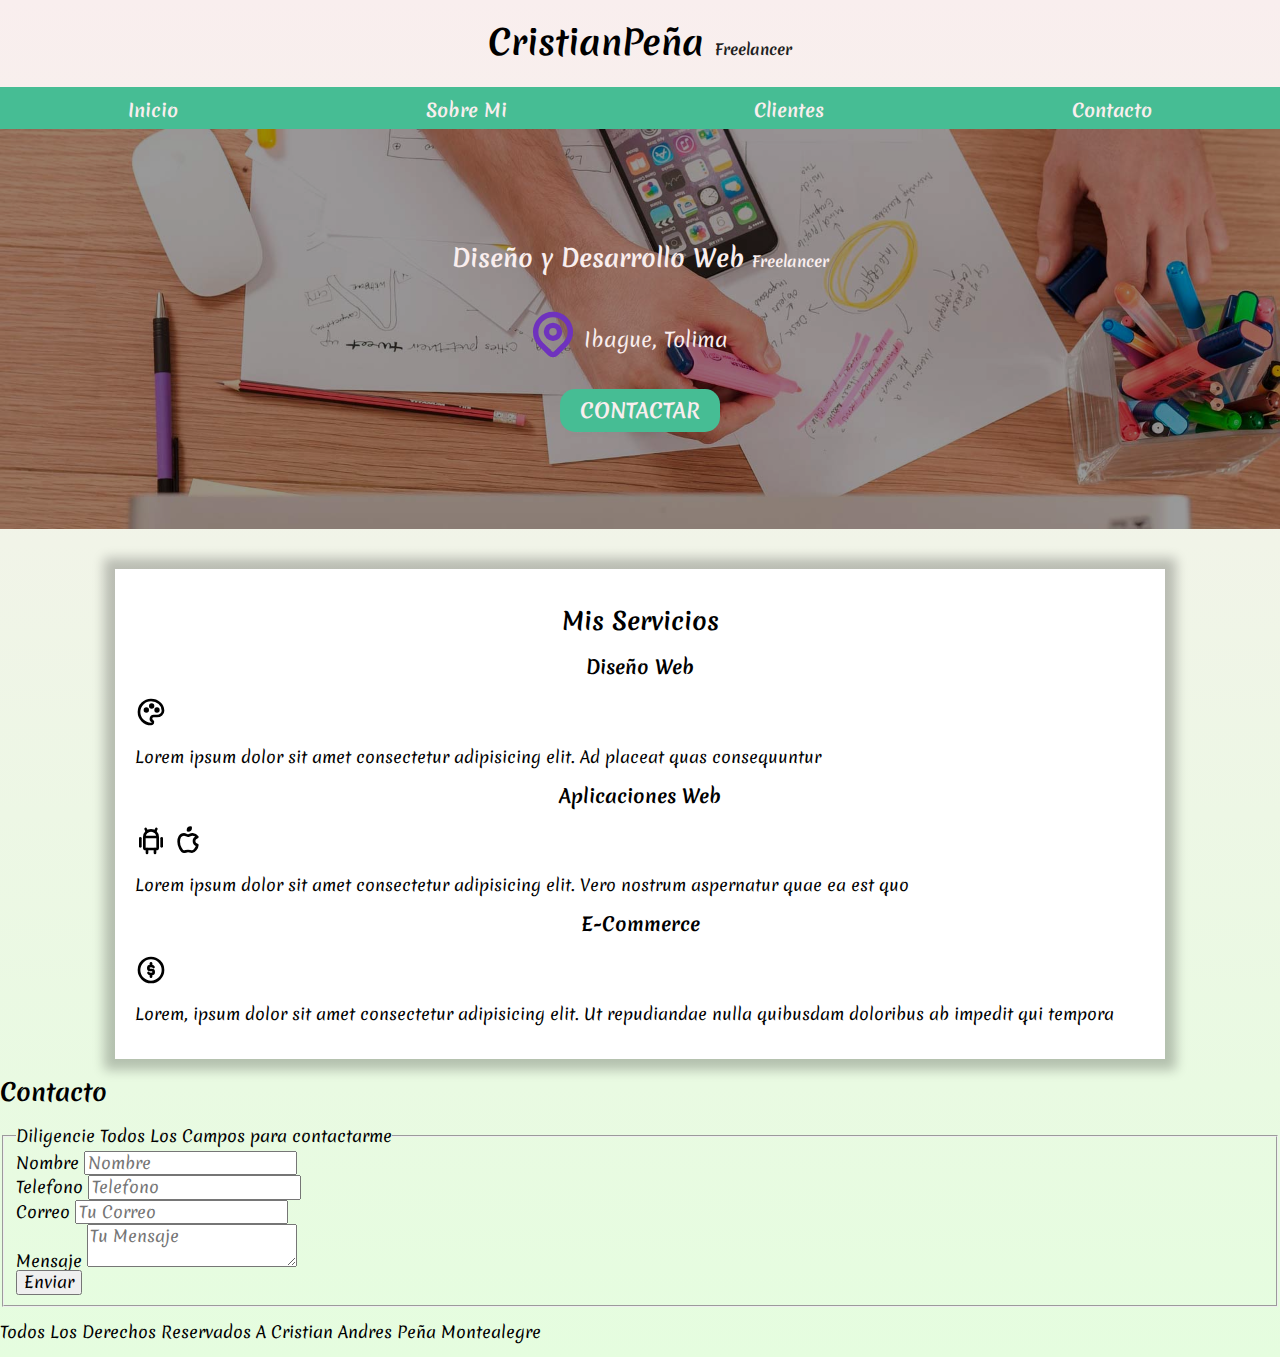
==== freelancer_inicio/index.html @ 2c75169e "actualizacion" ====
<!DOCTYPE html>
<html lang="en">
<head>
    <meta charset="UTF-8">
    <meta name="viewport" content="width=device-width, initial-scale=1.0">
    <title>Diseñador Freelancer</title>
    <link rel="stylesheet" href="css/normalize.css">
    <link rel="preconnect" href="https://fonts.googleapis.com">
    <link rel="preconnect" href="https://fonts.gstatic.com" crossorigin>
    <link href="https://fonts.googleapis.com/css2?family=Merienda&display=swap" rel="stylesheet">
    <link rel="preload" href="css/styles.css" as="styles">
    <link href="css/styles.css" rel="stylesheet">
</head>
<body>
    <head>
        <h1 class="titulo">CristianPeña <span>Freelancer</span> </h1> 
    </head>

    <div class="nav-bg">
        <nav class="navegacion-principal contenedor">
            <a href="#">Inicio</a>
            <a href="#">Sobre Mi</a>
            <a href="#">Clientes</a>
            <a href="#">Contacto</a> 
        </nav>
    </div>

    <section class="hero">
        <div class="contenido-hero">
        <h2 class="tituloSecundario">Diseño y Desarrollo Web <span>Freelancer</span></h2>
        <p>
        <svg xmlns="http://www.w3.org/2000/svg" class="icono" width="52" height="52" viewBox="0 0 24 24" stroke-width="2.5" stroke="#6f32be" fill="none" stroke-linecap="round" stroke-linejoin="round">
            <path stroke="none" d="M0 0h24v24H0z" fill="none"/>
            <path d="M9 11a3 3 0 1 0 6 0a3 3 0 0 0 -6 0" />
            <path d="M17.657 16.657l-4.243 4.243a2 2 0 0 1 -2.827 0l-4.244 -4.243a8 8 0 1 1 11.314 0z" />
        </svg>
        <span class="ciudad">Ibague, Tolima</span></p>
        <a href="#" class="boton">Contactar</a>
    </div>
    </section>

    <main class="contenedor sombra">
        <h2>Mis Servicios</h2>
        <section>
            <h3>Diseño Web</h3>
            <svg xmlns="http://www.w3.org/2000/svg" class="icon icon-tabler icon-tabler-palette" width="32" height="32" viewBox="0 0 24 24" stroke-width="2" stroke="#000000" fill="none" stroke-linecap="round" stroke-linejoin="round">
                <path stroke="none" d="M0 0h24v24H0z" fill="none"/>
                <path d="M12 21a9 9 0 0 1 0 -18c4.97 0 9 3.582 9 8c0 1.06 -.474 2.078 -1.318 2.828c-.844 .75 -1.989 1.172 -3.182 1.172h-2.5a2 2 0 0 0 -1 3.75a1.3 1.3 0 0 1 -1 2.25" />
                <path d="M8.5 10.5m-1 0a1 1 0 1 0 2 0a1 1 0 1 0 -2 0" />
                <path d="M12.5 7.5m-1 0a1 1 0 1 0 2 0a1 1 0 1 0 -2 0" />
                <path d="M16.5 10.5m-1 0a1 1 0 1 0 2 0a1 1 0 1 0 -2 0" />
              </svg>
            <p>Lorem ipsum dolor sit amet consectetur adipisicing elit. Ad placeat quas consequuntur</p>
        </section>

        <section>
            <h3>Aplicaciones Web</h3>

            <svg xmlns="http://www.w3.org/2000/svg" class="icon icon-tabler icon-tabler-brand-android" width="32" height="32" viewBox="0 0 24 24" stroke-width="2" stroke="#000000" fill="none" stroke-linecap="round" stroke-linejoin="round">
                <path stroke="none" d="M0 0h24v24H0z" fill="none"/>
                    <path d="M4 10l0 6" />
                    <path d="M20 10l0 6" />
                    <path d="M7 9h10v8a1 1 0 0 1 -1 1h-8a1 1 0 0 1 -1 -1v-8a5 5 0 0 1 10 0" />
                    <path d="M8 3l1 2" />
                    <path d="M16 3l-1 2" />
                    <path d="M9 18l0 3" />
                    <path d="M15 18l0 3" />
              </svg>

              <svg xmlns="http://www.w3.org/2000/svg" class="icon icon-tabler icon-tabler-brand-apple" width="32" height="32" viewBox="0 0 24 24" stroke-width="2" stroke="#000000" fill="none" stroke-linecap="round" stroke-linejoin="round">
                    <path stroke="none" d="M0 0h24v24H0z" fill="none"/>
                    <path d="M9 7c-3 0 -4 3 -4 5.5c0 3 2 7.5 4 7.5c1.088 -.046 1.679 -.5 3 -.5c1.312 0 1.5 .5 3 .5s4 -3 4 -5c-.028 -.01 -2.472 -.403 -2.5 -3c-.019 -2.17 2.416 -2.954 2.5 -3c-1.023 -1.492 -2.951 -1.963 -3.5 -2c-1.433 -.111 -2.83 1 -3.5 1c-.68 0 -1.9 -1 -3 -1z" />
                    <path d="M12 4a2 2 0 0 0 2 -2a2 2 0 0 0 -2 2" />
              </svg>


            <p>Lorem ipsum dolor sit amet consectetur adipisicing elit. Vero nostrum aspernatur quae ea est quo </p>
        </section>
       
        <section>
            <h3>E-Commerce</h3>

            <svg xmlns="http://www.w3.org/2000/svg" class="icon icon-tabler icon-tabler-premium-rights" width="32" height="32" viewBox="0 0 24 24" stroke-width="2" stroke="#000000" fill="none" stroke-linecap="round" stroke-linejoin="round">
                    <path stroke="none" d="M0 0h24v24H0z" fill="none"/>
                    <path d="M12 12m-9 0a9 9 0 1 0 18 0a9 9 0 1 0 -18 0" />
                    <path d="M13.867 9.75c-.246 -.48 -.708 -.769 -1.2 -.75h-1.334c-.736 0 -1.333 .67 -1.333 1.5c0 .827 .597 1.499 1.333 1.499h1.334c.736 0 1.333 .671 1.333 1.5c0 .828 -.597 1.499 -1.333 1.499h-1.334c-.492 .019 -.954 -.27 -1.2 -.75" />
                    <path d="M12 7v2" />
                    <path d="M12 15v2" />
              </svg>

            <p>Lorem, ipsum dolor sit amet consectetur adipisicing elit. Ut repudiandae nulla quibusdam doloribus ab impedit qui tempora</p>
        </section>
    
    </main>

    <section>
    <h2>Contacto</h2>
    <fieldset>
        <legend> Diligencie Todos Los Campos para contactarme</legend>
        <div>
            <label> Nombre </label>
            <input type="text" placeholder="Nombre">
        </div>

       <div>
        <label> Telefono </label>
        <input type="tel" placeholder="Telefono">
       </div>
       
       <div>
        <label> Correo </label>
        <input type="email" placeholder="Tu Correo">
       </div>
        
       <div>
        <label> Mensaje </label>
        <textarea placeholder="Tu Mensaje"></textarea>
       </div>
        
       <div>
        <button> Enviar </button>
       </div>
       
    </fieldset>
    </section>
    
    <Footer>
        <p>Todos Los Derechos Reservados A Cristian Andres Peña Montealegre</p>
    </Footer>
    
   

</body>
</html>
<!-- fmonsa@misena.edu.co -->
---- freelancer_inicio/css/styles.css ----
:root{
    --blanco: rgb(249, 238, 238);
    --oscuro: #212121;
    --primario: #46BD94;
    --secundario: #9BFF00;
    --gris: #757575;
}
html {
    font-size: 62.5%;
    box-sizing: border-box;
}
*, *:before, *:after {
    box-sizing: inherit;
}

body {
    font-size: 16px;
    font-family: 'Merienda', cursive;
    background-image: linear-gradient(to top, #e5fddf 0%, var(--blanco) 100% );
    
}
.titulo {
    text-align: center;
    font-size: 3.4rem;  /* 1 rem = 10 px */
}
.titulo span {
    font-size: 1.5rem;
    color: var(--oscuro);
    
}
.contenedor {
    max-width: 105rem;
    margin: 2.5rem auto 1rem auto; 
}

.contenedor h2, h3 {
    text-align: center;
}

.nav-bg{
    background-color: var(--primario);
}

.boton {
    background-color: var(--primario);
    color: var(--blanco);
    padding: 1rem 2rem;
    margin-top: 1rem;
    font-size: 2rem;
    text-decoration: none;
    text-transform: uppercase;
    font-weight: bold;
    border-radius: 1.5rem;
    width: 60%;
    text-align: center;

}

@media (min-width: 768px) {
    .boton {
        width: auto;
    }
}

.sombra{
    -webkit-box-shadow: 0px 0px 11px 11px rgba(0,0,0,0.23);
    -moz-box-shadow: 0px 0px 11px 11px rgba(0,0,0,0.23);
    box-shadow: 0px 0px 11px 11px rgba(0,0,0,0.23);
    background-color: #ffffffff;
    padding: 2rem;
}
.tituloSecundario {
    text-align: center;
    font-size: 2.4rem;
 
}

.navegacion-principal{
    display:flex;
    flex-direction: column;
    align-items: center;
}

@media (min-width: 768px) { 
    .navegacion-principal{
        flex-direction: row;
        justify-content: space-between;
    }
}

.navegacion-principal a{
    color:var(--blanco);
    text-decoration: none;
    font-size: 1.8rem;
    font-weight: bold;
    padding: 1.3rem;
}
.tituloSecundario span {
    font-size: 1.5rem;
}

.navegacion-principal a:hover {
    background-color: var(--secundario);
    color: var(--oscuro)
}

.hero {
    background-image: url(../img/hero.jpg);
    background-repeat: no-repeat;
    background-size: cover;
    height: 400px;
    position: relative;
    bottom: 1.5rem;
    margin-bottom: 2rem;
}

.contenido-hero { 
    position: absolute;
    background-color: rgba( 0, 0, 0, .4);
    width: 100%;
    height: 100%;

    display: flex;
    flex-direction: column;
    align-items: center;
    justify-content: center;  
}

.contenido-hero h2 {
    color: var(--blanco)
}

.contenido-hero p {
    color: var(--blanco);
}

.ciudad{
    display: inline-block;
    vertical-align: top;
    margin-top: 2rem;
    margin-right: 2.5rem;
    font-size: 2rem;
}
---- freelancer_inicio/css/styles.css ----
:root{
    --blanco: rgb(249, 238, 238);
    --oscuro: #212121;
    --primario: #46BD94;
    --secundario: #9BFF00;
    --gris: #757575;
}
html {
    font-size: 62.5%;
    box-sizing: border-box;
}
*, *:before, *:after {
    box-sizing: inherit;
}

body {
    font-size: 16px;
    font-family: 'Merienda', cursive;
    background-image: linear-gradient(to top, #e5fddf 0%, var(--blanco) 100% );
    
}
.titulo {
    text-align: center;
    font-size: 3.4rem;  /* 1 rem = 10 px */
}
.titulo span {
    font-size: 1.5rem;
    color: var(--oscuro);
    
}
.contenedor {
    max-width: 105rem;
    margin: 2.5rem auto 1rem auto; 
}

.contenedor h2, h3 {
    text-align: center;
}

.nav-bg{
    background-color: var(--primario);
}

.boton {
    background-color: var(--primario);
    color: var(--blanco);
    padding: 1rem 2rem;
    margin-top: 1rem;
    font-size: 2rem;
    text-decoration: none;
    text-transform: uppercase;
    font-weight: bold;
    border-radius: 1.5rem;
    width: 60%;
    text-align: center;

}

@media (min-width: 768px) {
    .boton {
        width: auto;
    }
}

.sombra{
    -webkit-box-shadow: 0px 0px 11px 11px rgba(0,0,0,0.23);
    -moz-box-shadow: 0px 0px 11px 11px rgba(0,0,0,0.23);
    box-shadow: 0px 0px 11px 11px rgba(0,0,0,0.23);
    background-color: #ffffffff;
    padding: 2rem;
}
.tituloSecundario {
    text-align: center;
    font-size: 2.4rem;
 
}

.navegacion-principal{
    display:flex;
    flex-direction: column;
    align-items: center;
}

@media (min-width: 768px) { 
    .navegacion-principal{
        flex-direction: row;
        justify-content: space-between;
    }
}

.navegacion-principal a{
    color:var(--blanco);
    text-decoration: none;
    font-size: 1.8rem;
    font-weight: bold;
    padding: 1.3rem;
}
.tituloSecundario span {
    font-size: 1.5rem;
}

.navegacion-principal a:hover {
    background-color: var(--secundario);
    color: var(--oscuro)
}

.hero {
    background-image: url(../img/hero.jpg);
    background-repeat: no-repeat;
    background-size: cover;
    height: 400px;
    position: relative;
    bottom: 1.5rem;
    margin-bottom: 2rem;
}

.contenido-hero { 
    position: absolute;
    background-color: rgba( 0, 0, 0, .4);
    width: 100%;
    height: 100%;

    display: flex;
    flex-direction: column;
    align-items: center;
    justify-content: center;  
}

.contenido-hero h2 {
    color: var(--blanco)
}

.contenido-hero p {
    color: var(--blanco);
}

.ciudad{
    display: inline-block;
    vertical-align: top;
    margin-top: 2rem;
    margin-right: 2.5rem;
    font-size: 2rem;
}
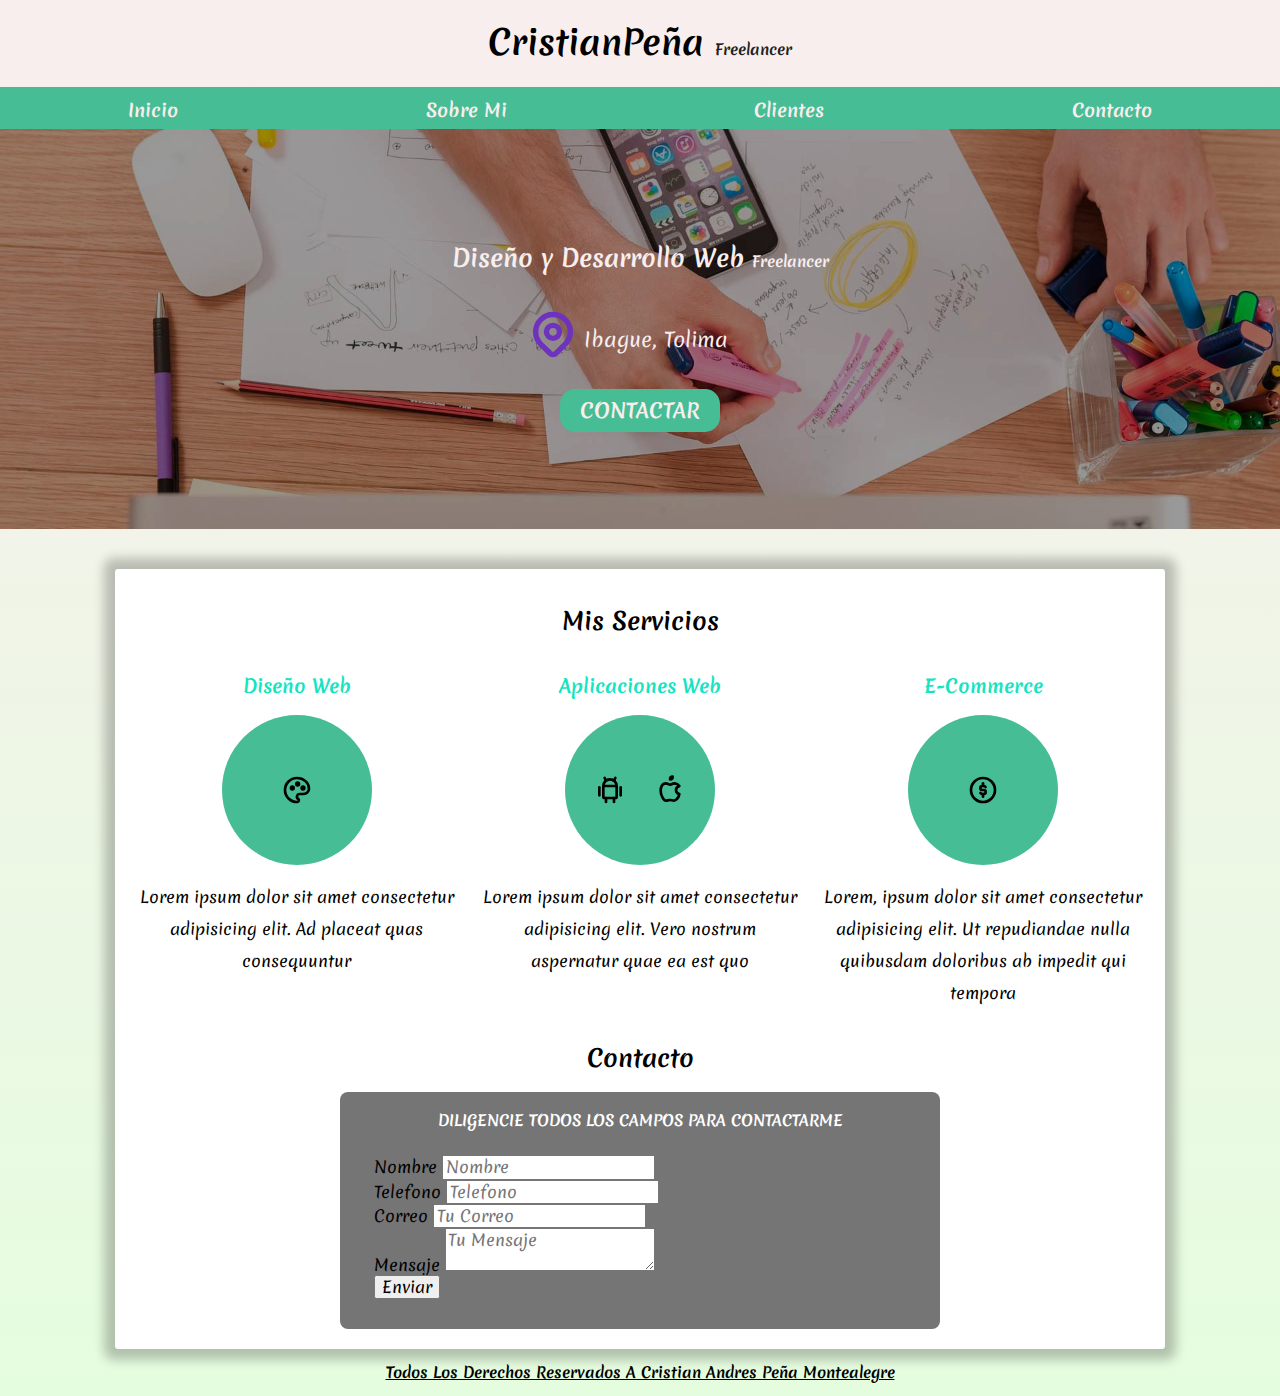
==== commit 4a8c8f3c: "actualizacion 1" ====
--- a/freelancer_inicio/index.html
+++ b/freelancer_inicio/index.html
@@ -41,93 +41,98 @@
 
     <main class="contenedor sombra">
         <h2>Mis Servicios</h2>
-        <section>
-            <h3>Diseño Web</h3>
-            <svg xmlns="http://www.w3.org/2000/svg" class="icon icon-tabler icon-tabler-palette" width="32" height="32" viewBox="0 0 24 24" stroke-width="2" stroke="#000000" fill="none" stroke-linecap="round" stroke-linejoin="round">
-                <path stroke="none" d="M0 0h24v24H0z" fill="none"/>
-                <path d="M12 21a9 9 0 0 1 0 -18c4.97 0 9 3.582 9 8c0 1.06 -.474 2.078 -1.318 2.828c-.844 .75 -1.989 1.172 -3.182 1.172h-2.5a2 2 0 0 0 -1 3.75a1.3 1.3 0 0 1 -1 2.25" />
-                <path d="M8.5 10.5m-1 0a1 1 0 1 0 2 0a1 1 0 1 0 -2 0" />
-                <path d="M12.5 7.5m-1 0a1 1 0 1 0 2 0a1 1 0 1 0 -2 0" />
-                <path d="M16.5 10.5m-1 0a1 1 0 1 0 2 0a1 1 0 1 0 -2 0" />
-              </svg>
-            <p>Lorem ipsum dolor sit amet consectetur adipisicing elit. Ad placeat quas consequuntur</p>
-        </section>
+        <div class="Servicios">
+            <section class="servicio">
+                <h3>Diseño Web</h3>
+                <div class="iconos">
+                    <svg xmlns="http://www.w3.org/2000/svg" class="icon icon-tabler icon-tabler-palette" width="32" height="32" viewBox="0 0 24 24" stroke-width="2" stroke="#000000" fill="none" stroke-linecap="round" stroke-linejoin="round">
+                        <path stroke="none" d="M0 0h24v24H0z" fill="none"/>
+                        <path d="M12 21a9 9 0 0 1 0 -18c4.97 0 9 3.582 9 8c0 1.06 -.474 2.078 -1.318 2.828c-.844 .75 -1.989 1.172 -3.182 1.172h-2.5a2 2 0 0 0 -1 3.75a1.3 1.3 0 0 1 -1 2.25" />
+                        <path d="M8.5 10.5m-1 0a1 1 0 1 0 2 0a1 1 0 1 0 -2 0" />
+                        <path d="M12.5 7.5m-1 0a1 1 0 1 0 2 0a1 1 0 1 0 -2 0" />
+                        <path d="M16.5 10.5m-1 0a1 1 0 1 0 2 0a1 1 0 1 0 -2 0" />
+                    </svg>
+            </div>
+                <p>Lorem ipsum dolor sit amet consectetur adipisicing elit. Ad placeat quas consequuntur</p>
+            </section>
 
-        <section>
-            <h3>Aplicaciones Web</h3>
+            <section class="servicio">
+                <h3><span>Aplicaciones Web</span></h3>
+                <div class="iconos">
+                    <svg xmlns="http://www.w3.org/2000/svg" class="icon icon-tabler icon-tabler-brand-android" width="32" height="32" viewBox="0 0 24 24" stroke-width="2" stroke="#000000" fill="none" stroke-linecap="round" stroke-linejoin="round">
+                        <path stroke="none" d="M0 0h24v24H0z" fill="none"/>
+                            <path d="M4 10l0 6" />
+                            <path d="M20 10l0 6" />
+                            <path d="M7 9h10v8a1 1 0 0 1 -1 1h-8a1 1 0 0 1 -1 -1v-8a5 5 0 0 1 10 0" />
+                            <path d="M8 3l1 2" />
+                            <path d="M16 3l-1 2" />
+                            <path d="M9 18l0 3" />
+                            <path d="M15 18l0 3" />
+                    </svg>
 
-            <svg xmlns="http://www.w3.org/2000/svg" class="icon icon-tabler icon-tabler-brand-android" width="32" height="32" viewBox="0 0 24 24" stroke-width="2" stroke="#000000" fill="none" stroke-linecap="round" stroke-linejoin="round">
-                <path stroke="none" d="M0 0h24v24H0z" fill="none"/>
-                    <path d="M4 10l0 6" />
-                    <path d="M20 10l0 6" />
-                    <path d="M7 9h10v8a1 1 0 0 1 -1 1h-8a1 1 0 0 1 -1 -1v-8a5 5 0 0 1 10 0" />
-                    <path d="M8 3l1 2" />
-                    <path d="M16 3l-1 2" />
-                    <path d="M9 18l0 3" />
-                    <path d="M15 18l0 3" />
-              </svg>
+                    <svg xmlns="http://www.w3.org/2000/svg" class="icon icon-tabler icon-tabler-brand-apple" width="32" height="32" viewBox="0 0 24 24" stroke-width="2" stroke="#000000" fill="none" stroke-linecap="round" stroke-linejoin="round">
+                            <path stroke="none" d="M0 0h24v24H0z" fill="none"/>
+                            <path d="M9 7c-3 0 -4 3 -4 5.5c0 3 2 7.5 4 7.5c1.088 -.046 1.679 -.5 3 -.5c1.312 0 1.5 .5 3 .5s4 -3 4 -5c-.028 -.01 -2.472 -.403 -2.5 -3c-.019 -2.17 2.416 -2.954 2.5 -3c-1.023 -1.492 -2.951 -1.963 -3.5 -2c-1.433 -.111 -2.83 1 -3.5 1c-.68 0 -1.9 -1 -3 -1z" />
+                            <path d="M12 4a2 2 0 0 0 2 -2a2 2 0 0 0 -2 2" />
+                    </svg>
+            </div>
 
-              <svg xmlns="http://www.w3.org/2000/svg" class="icon icon-tabler icon-tabler-brand-apple" width="32" height="32" viewBox="0 0 24 24" stroke-width="2" stroke="#000000" fill="none" stroke-linecap="round" stroke-linejoin="round">
-                    <path stroke="none" d="M0 0h24v24H0z" fill="none"/>
-                    <path d="M9 7c-3 0 -4 3 -4 5.5c0 3 2 7.5 4 7.5c1.088 -.046 1.679 -.5 3 -.5c1.312 0 1.5 .5 3 .5s4 -3 4 -5c-.028 -.01 -2.472 -.403 -2.5 -3c-.019 -2.17 2.416 -2.954 2.5 -3c-1.023 -1.492 -2.951 -1.963 -3.5 -2c-1.433 -.111 -2.83 1 -3.5 1c-.68 0 -1.9 -1 -3 -1z" />
-                    <path d="M12 4a2 2 0 0 0 2 -2a2 2 0 0 0 -2 2" />
-              </svg>
+                <p>Lorem ipsum dolor sit amet consectetur adipisicing elit. Vero nostrum aspernatur quae ea est quo </p>
+            </section>
+        
+            <section class="servicio">
+                <h3>E-Commerce</h3>
+                <div class="iconos">
+                    <svg xmlns="http://www.w3.org/2000/svg" class="icon icon-tabler icon-tabler-premium-rights" width="32" height="32" viewBox="0 0 24 24" stroke-width="2" stroke="#000000" fill="none" stroke-linecap="round" stroke-linejoin="round">
+                            <path stroke="none" d="M0 0h24v24H0z" fill="none"/>
+                            <path d="M12 12m-9 0a9 9 0 1 0 18 0a9 9 0 1 0 -18 0" />
+                            <path d="M13.867 9.75c-.246 -.48 -.708 -.769 -1.2 -.75h-1.334c-.736 0 -1.333 .67 -1.333 1.5c0 .827 .597 1.499 1.333 1.499h1.334c.736 0 1.333 .671 1.333 1.5c0 .828 -.597 1.499 -1.333 1.499h-1.334c-.492 .019 -.954 -.27 -1.2 -.75" />
+                            <path d="M12 7v2" />
+                            <path d="M12 15v2" />
+                    </svg>
+            </div>
+                <p>Lorem, ipsum dolor sit amet consectetur adipisicing elit. Ut repudiandae nulla quibusdam doloribus ab impedit qui tempora</p>
+            </section>
+         </div>  <!-- cierre del div de los iconos y frases -->
+    
 
+    <section >
+    <h2>Contacto</h2>
+    <form class="formulario">
+        <fieldset>
+            <legend> Diligencie Todos Los Campos para contactarme</legend>
+            <div>
+                <label> Nombre </label>
+                <input type="text" placeholder="Nombre">
+            </div>
 
-            <p>Lorem ipsum dolor sit amet consectetur adipisicing elit. Vero nostrum aspernatur quae ea est quo </p>
-        </section>
-       
-        <section>
-            <h3>E-Commerce</h3>
-
-            <svg xmlns="http://www.w3.org/2000/svg" class="icon icon-tabler icon-tabler-premium-rights" width="32" height="32" viewBox="0 0 24 24" stroke-width="2" stroke="#000000" fill="none" stroke-linecap="round" stroke-linejoin="round">
-                    <path stroke="none" d="M0 0h24v24H0z" fill="none"/>
-                    <path d="M12 12m-9 0a9 9 0 1 0 18 0a9 9 0 1 0 -18 0" />
-                    <path d="M13.867 9.75c-.246 -.48 -.708 -.769 -1.2 -.75h-1.334c-.736 0 -1.333 .67 -1.333 1.5c0 .827 .597 1.499 1.333 1.499h1.334c.736 0 1.333 .671 1.333 1.5c0 .828 -.597 1.499 -1.333 1.499h-1.334c-.492 .019 -.954 -.27 -1.2 -.75" />
-                    <path d="M12 7v2" />
-                    <path d="M12 15v2" />
-              </svg>
-
-            <p>Lorem, ipsum dolor sit amet consectetur adipisicing elit. Ut repudiandae nulla quibusdam doloribus ab impedit qui tempora</p>
-        </section>
-    
-    </main>
-
-    <section>
-    <h2>Contacto</h2>
-    <fieldset>
-        <legend> Diligencie Todos Los Campos para contactarme</legend>
         <div>
-            <label> Nombre </label>
-            <input type="text" placeholder="Nombre">
+            <label> Telefono </label>
+            <input type="tel" placeholder="Telefono">
         </div>
-
-       <div>
-        <label> Telefono </label>
-        <input type="tel" placeholder="Telefono">
-       </div>
-       
-       <div>
-        <label> Correo </label>
-        <input type="email" placeholder="Tu Correo">
-       </div>
         
-       <div>
-        <label> Mensaje </label>
-        <textarea placeholder="Tu Mensaje"></textarea>
-       </div>
+        <div>
+            <label> Correo </label>
+            <input type="email" placeholder="Tu Correo">
+        </div>
+            
+        <div>
+            <label> Mensaje </label>
+            <textarea placeholder="Tu Mensaje"></textarea>
+        </div>
+            
+        <div>
+            <button> Enviar </button>
+        </div>
         
-       <div>
-        <button> Enviar </button>
-       </div>
-       
-    </fieldset>
-    </section>
-    
+        </fieldset>
+    </form>
+</section>
+</main>
     <Footer>
         <p>Todos Los Derechos Reservados A Cristian Andres Peña Montealegre</p>
     </Footer>
-    
+
    
 
 </body>
--- a/freelancer_inicio/css/styles.css
+++ b/freelancer_inicio/css/styles.css
@@ -68,6 +68,7 @@
     box-shadow: 0px 0px 11px 11px rgba(0,0,0,0.23);
     background-color: #ffffffff;
     padding: 2rem;
+    border-radius: .3rem;
 }
 .tituloSecundario {
     text-align: center;
@@ -142,3 +143,75 @@
     font-size: 2rem;
 }
 
+/* Display servicios */
+
+@media (min-width: 768px) {
+    .Servicios {
+      display: grid;
+      grid-template-columns: repeat(3, 1fr);
+      column-gap: 2rem;
+    }
+  }
+  
+  @media (max-width: 768px) {
+    .Servicios {
+      grid-template-columns: 1fr; 
+      column-gap: 3rem;
+    }
+  }
+  
+.servicio {
+    display: flex;
+    flex-direction: column;
+    align-items: center;
+}
+
+.servicio h3 {
+    color: rgb(21, 228, 193);
+    text-align: center;
+}
+
+
+.servicio p {
+    line-height: 2;
+    text-align: center;
+}
+.iconos {
+    background-color: var(--primario);
+    height: 15rem;
+    width: 15rem;
+    border-radius: 50%;
+    display: flex;
+    justify-content: space-evenly;
+    align-items: center;
+  }
+  
+
+footer {
+    text-align: center;
+    font-weight: bold;
+    text-decoration:underline;
+    font-size: 1.5rem;
+}
+
+/* formulario */
+
+.formulario {
+    background-color: var(--gris);
+    width: min(60rem, 100%); /*hace que escoja el valor mas pequeño */
+    margin: 0 auto;
+    border-radius: .8rem;
+    padding: 2rem;
+}
+.formulario legend {
+    color: rgb(255, 255, 255);
+    font-weight: bold;
+    text-align: center;
+    font-size: 1.5rem;
+    text-transform: uppercase;
+    margin-bottom: 2rem;
+}
+
+.formulario fieldset {
+    border: none;
+}--- a/freelancer_inicio/css/styles.css
+++ b/freelancer_inicio/css/styles.css
@@ -68,6 +68,7 @@
     box-shadow: 0px 0px 11px 11px rgba(0,0,0,0.23);
     background-color: #ffffffff;
     padding: 2rem;
+    border-radius: .3rem;
 }
 .tituloSecundario {
     text-align: center;
@@ -142,3 +143,75 @@
     font-size: 2rem;
 }
 
+/* Display servicios */
+
+@media (min-width: 768px) {
+    .Servicios {
+      display: grid;
+      grid-template-columns: repeat(3, 1fr);
+      column-gap: 2rem;
+    }
+  }
+  
+  @media (max-width: 768px) {
+    .Servicios {
+      grid-template-columns: 1fr; 
+      column-gap: 3rem;
+    }
+  }
+  
+.servicio {
+    display: flex;
+    flex-direction: column;
+    align-items: center;
+}
+
+.servicio h3 {
+    color: rgb(21, 228, 193);
+    text-align: center;
+}
+
+
+.servicio p {
+    line-height: 2;
+    text-align: center;
+}
+.iconos {
+    background-color: var(--primario);
+    height: 15rem;
+    width: 15rem;
+    border-radius: 50%;
+    display: flex;
+    justify-content: space-evenly;
+    align-items: center;
+  }
+  
+
+footer {
+    text-align: center;
+    font-weight: bold;
+    text-decoration:underline;
+    font-size: 1.5rem;
+}
+
+/* formulario */
+
+.formulario {
+    background-color: var(--gris);
+    width: min(60rem, 100%); /*hace que escoja el valor mas pequeño */
+    margin: 0 auto;
+    border-radius: .8rem;
+    padding: 2rem;
+}
+.formulario legend {
+    color: rgb(255, 255, 255);
+    font-weight: bold;
+    text-align: center;
+    font-size: 1.5rem;
+    text-transform: uppercase;
+    margin-bottom: 2rem;
+}
+
+.formulario fieldset {
+    border: none;
+}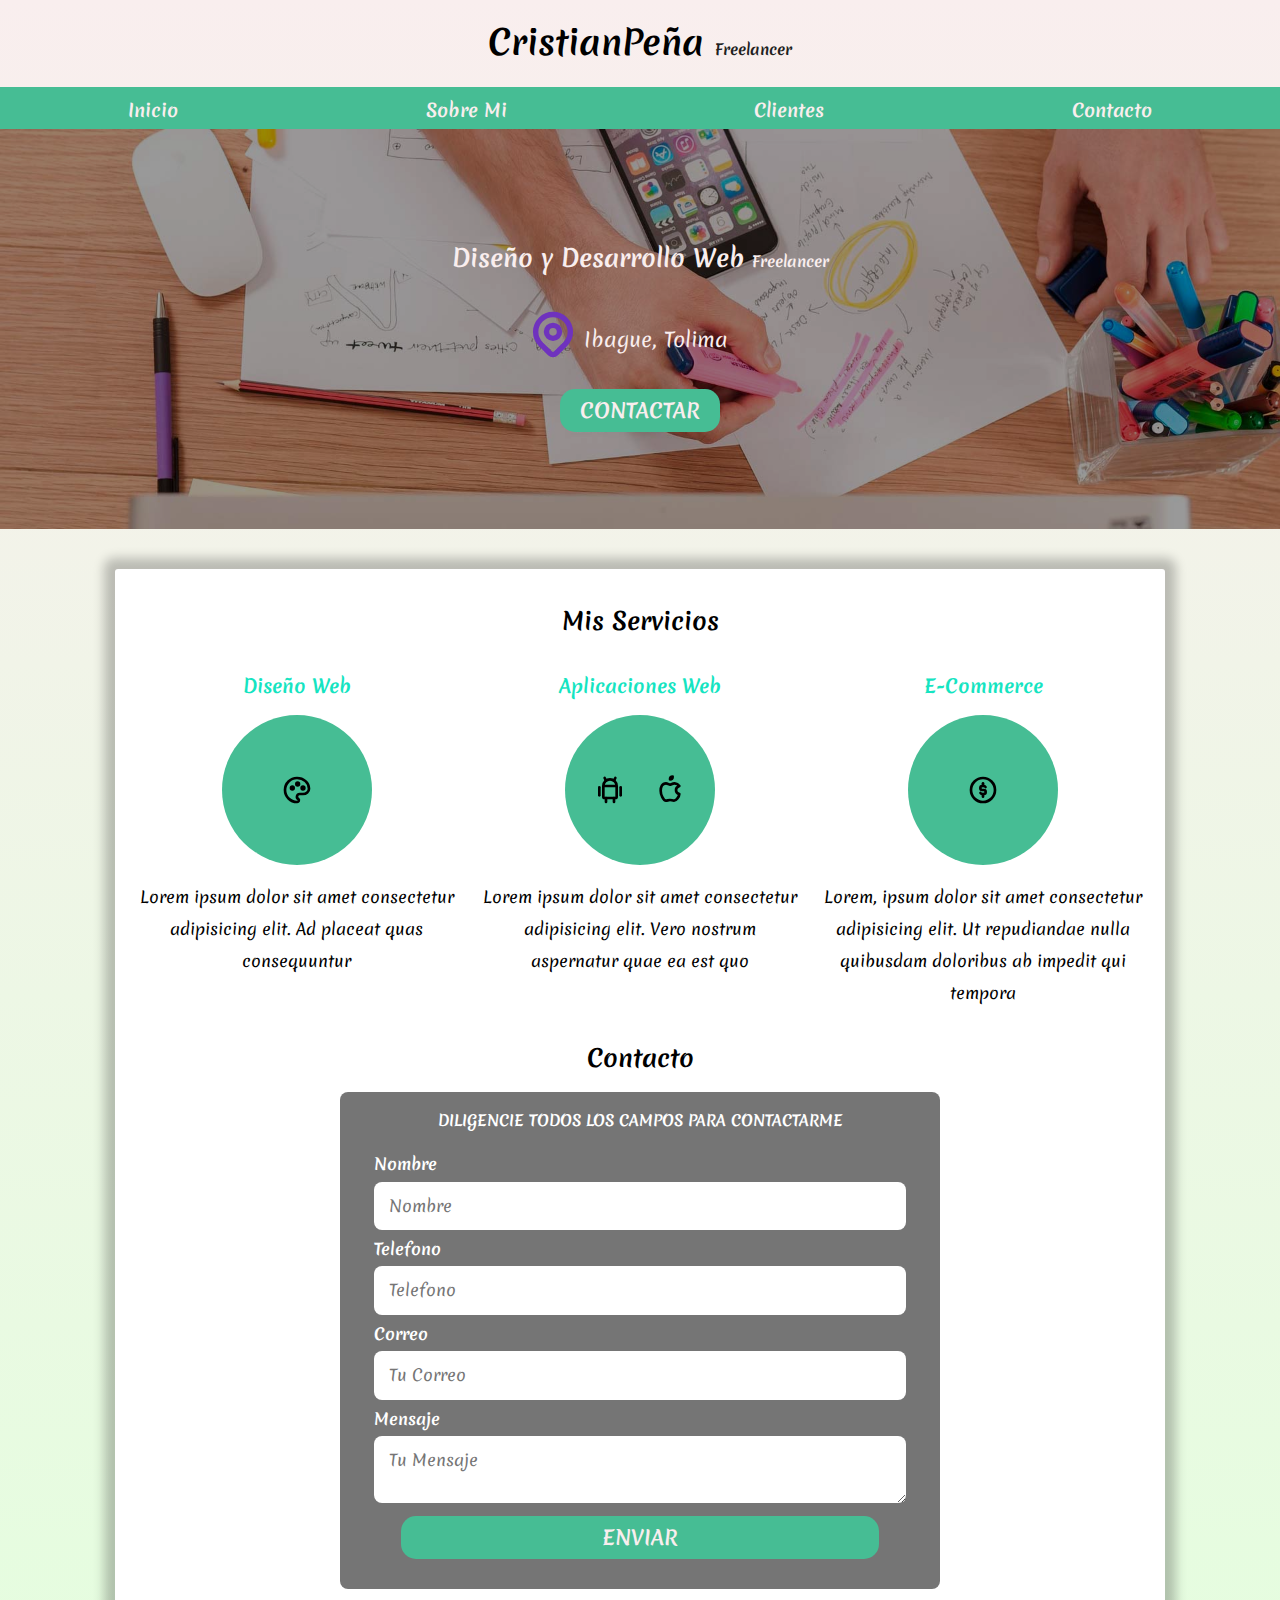
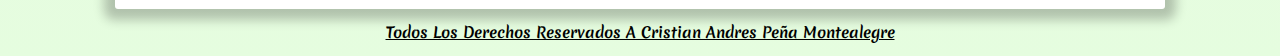
==== commit e416a5da: "actualizacion 2" ====
--- a/freelancer_inicio/index.html
+++ b/freelancer_inicio/index.html
@@ -101,29 +101,31 @@
     <form class="formulario">
         <fieldset>
             <legend> Diligencie Todos Los Campos para contactarme</legend>
-            <div>
-                <label> Nombre </label>
-                <input type="text" placeholder="Nombre">
-            </div>
+            <div class="contenedor-campos">
+                    <div class="campos">
+                        <label> Nombre </label>
+                        <input class="input-text" type="text" placeholder="Nombre">
+                    </div>
 
-        <div>
-            <label> Telefono </label>
-            <input type="tel" placeholder="Telefono">
-        </div>
-        
-        <div>
-            <label> Correo </label>
-            <input type="email" placeholder="Tu Correo">
-        </div>
-            
-        <div>
-            <label> Mensaje </label>
-            <textarea placeholder="Tu Mensaje"></textarea>
-        </div>
-            
-        <div>
-            <button> Enviar </button>
-        </div>
+                    <div class="campos">
+                        <label> Telefono </label>
+                        <input class="input-text" type="tel" placeholder="Telefono">
+                    </div >
+                    
+                    <div class ="campos">
+                        <label> Correo </label>
+                        <input  class="input-text" type="email" placeholder="Tu Correo">
+                    </div>
+                        
+                    <div class ="campos">
+                        <label> Mensaje </label>
+                        <textarea class="input-text" placeholder="Tu Mensaje"></textarea>
+                    </div>
+                        
+                    <div>
+                        <input class = "boton" type="submit" value="Enviar" >
+                    </div> 
+            </div> <!--contenedor clase campos -->
         
         </fieldset>
     </form>
--- a/freelancer_inicio/css/styles.css
+++ b/freelancer_inicio/css/styles.css
@@ -53,9 +53,13 @@
     border-radius: 1.5rem;
     width: 60%;
     text-align: center;
-
-}
-
+    border: none;
+
+}
+
+.boton:hover{
+    cursor: pointer;
+}
 @media (min-width: 768px) {
     .boton {
         width: auto;
@@ -214,4 +218,36 @@
 
 .formulario fieldset {
     border: none;
-}+}
+
+/* campos formulario */
+
+.contenedor-campos {
+    
+}
+
+.campos{
+    margin-bottom: 1rem;
+}
+
+.campos label {
+    color: white;
+    font-weight: bold;
+    margin-bottom: .8rem;
+    display:block
+
+}
+
+.input-text{
+    width: 100%;
+    border: none;
+    padding: 1.5rem;
+    border-radius: .8rem;
+}
+
+.formulario .boton {
+    display: block; 
+    margin: 0 auto; 
+    width: 90%; 
+}
+
--- a/freelancer_inicio/css/styles.css
+++ b/freelancer_inicio/css/styles.css
@@ -53,9 +53,13 @@
     border-radius: 1.5rem;
     width: 60%;
     text-align: center;
-
-}
-
+    border: none;
+
+}
+
+.boton:hover{
+    cursor: pointer;
+}
 @media (min-width: 768px) {
     .boton {
         width: auto;
@@ -214,4 +218,36 @@
 
 .formulario fieldset {
     border: none;
-}+}
+
+/* campos formulario */
+
+.contenedor-campos {
+    
+}
+
+.campos{
+    margin-bottom: 1rem;
+}
+
+.campos label {
+    color: white;
+    font-weight: bold;
+    margin-bottom: .8rem;
+    display:block
+
+}
+
+.input-text{
+    width: 100%;
+    border: none;
+    padding: 1.5rem;
+    border-radius: .8rem;
+}
+
+.formulario .boton {
+    display: block; 
+    margin: 0 auto; 
+    width: 90%; 
+}
+
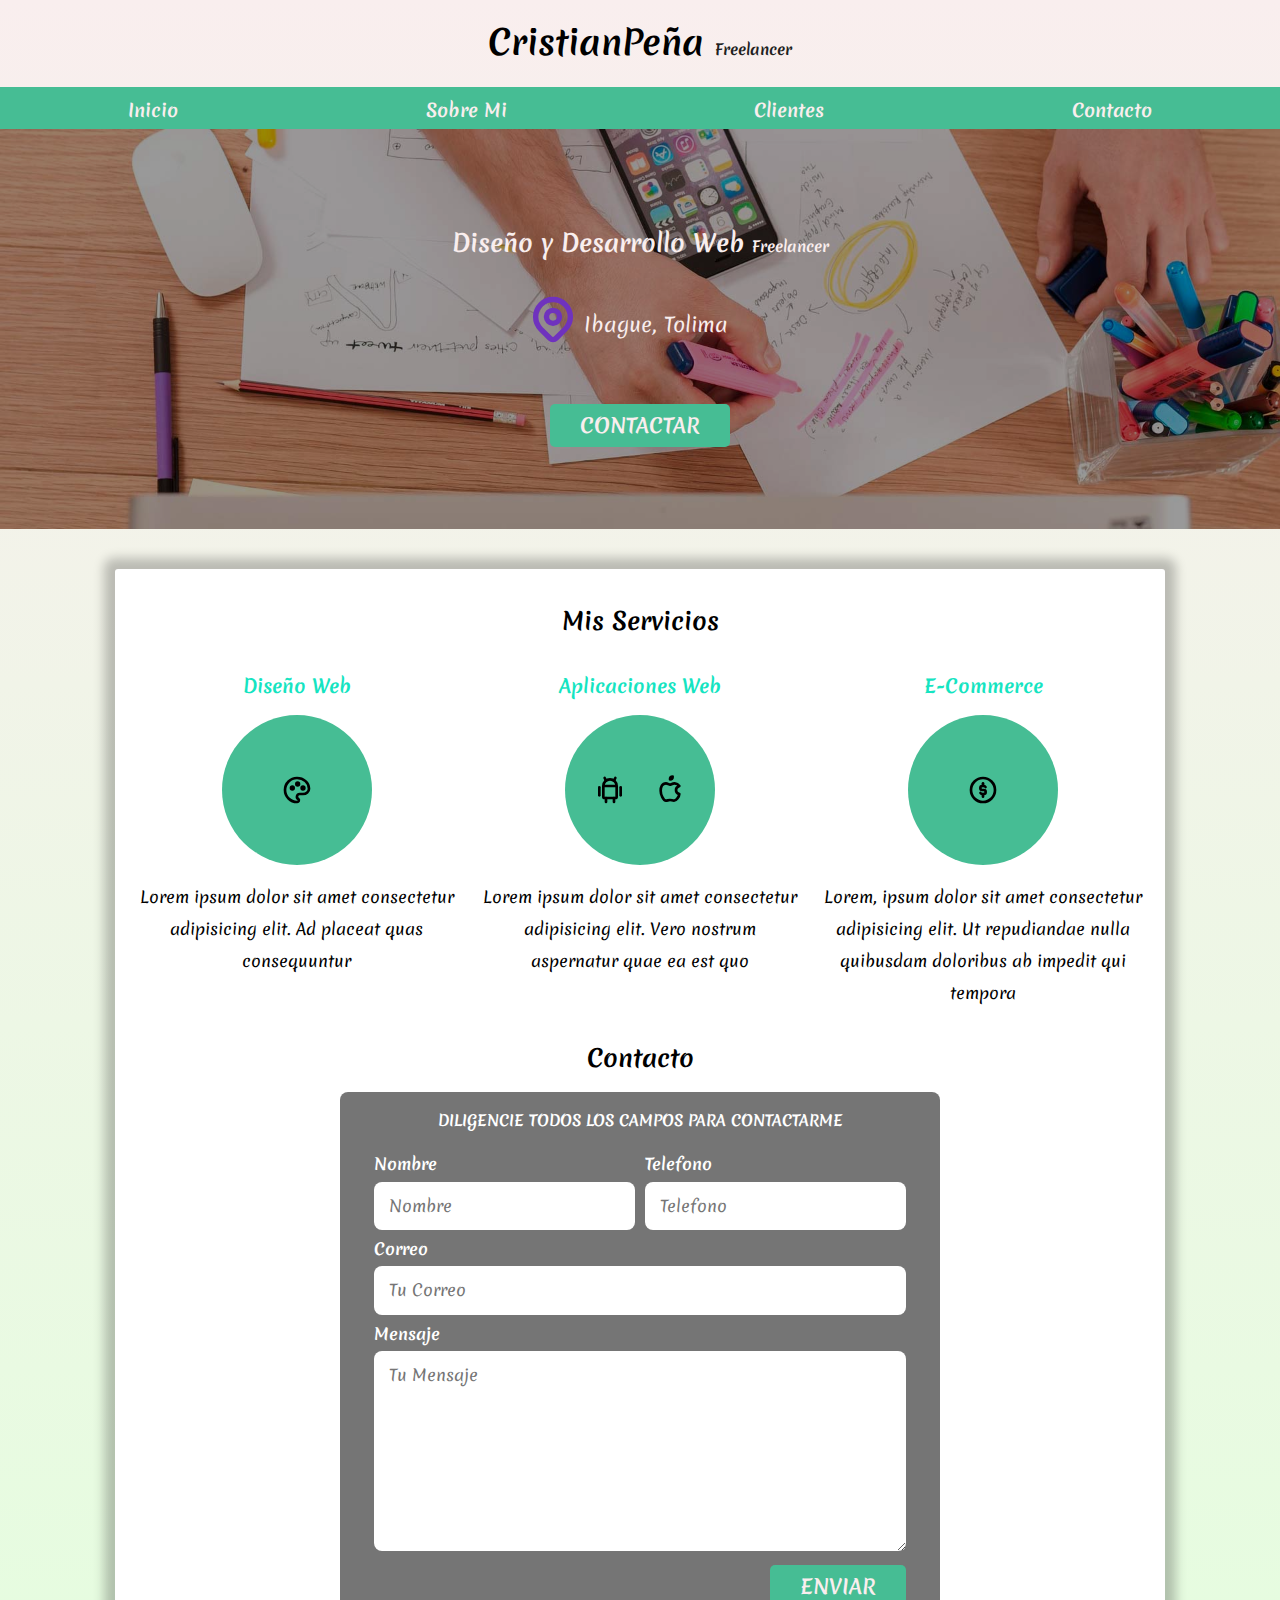
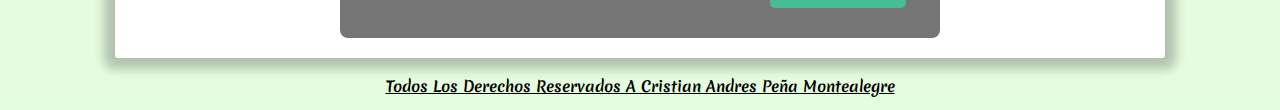
==== commit db675ebc: "Final proyecto" ====
--- a/freelancer_inicio/index.html
+++ b/freelancer_inicio/index.html
@@ -115,22 +115,23 @@
                     <div class ="campos">
                         <label> Correo </label>
                         <input  class="input-text" type="email" placeholder="Tu Correo">
-                    </div>
+                    </div><!--contenedor clase campos -->
                         
                     <div class ="campos">
                         <label> Mensaje </label>
                         <textarea class="input-text" placeholder="Tu Mensaje"></textarea>
                     </div>
-                        
-                    <div>
-                        <input class = "boton" type="submit" value="Enviar" >
-                    </div> 
-            </div> <!--contenedor clase campos -->
-        
-        </fieldset>
-    </form>
-</section>
-</main>
+                </div> 
+                 
+                    <div class="derecha flex">
+                        <input class="boton w-100" type="submit" value="Enviar">
+                    </div>
+                </fieldset>
+            </form>
+        </section>
+
+    </main>
+
     <Footer>
         <p>Todos Los Derechos Reservados A Cristian Andres Peña Montealegre</p>
     </Footer>
--- a/freelancer_inicio/css/styles.css
+++ b/freelancer_inicio/css/styles.css
@@ -8,7 +8,20 @@
 html {
     font-size: 62.5%;
     box-sizing: border-box;
-}
+    scroll-snap-type: y mandatory;
+}
+
+.Servicios,
+.navegacion-principal{
+    scroll-snap-align: center;
+    scroll-snap-stop: always;
+}
+footer {
+    scroll-snap-align: end; 
+    margin-top: 2rem;
+}
+
+
 *, *:before, *:after {
     box-sizing: inherit;
 }
@@ -19,6 +32,7 @@
     background-image: linear-gradient(to top, #e5fddf 0%, var(--blanco) 100% );
     
 }
+
 .titulo {
     text-align: center;
     font-size: 3.4rem;  /* 1 rem = 10 px */
@@ -44,28 +58,28 @@
 .boton {
     background-color: var(--primario);
     color: var(--blanco);
-    padding: 1rem 2rem;
-    margin-top: 1rem;
+    padding: 1rem 3rem;
+    margin-top: 4rem;
     font-size: 2rem;
     text-decoration: none;
     text-transform: uppercase;
     font-weight: bold;
-    border-radius: 1.5rem;
+    border-radius: .5rem;
     width: 60%;
     text-align: center;
     border: none;
 
 }
 
+
+@media (min-width: 768px) {
+    .boton {
+        width: auto;
+    }
+}
 .boton:hover{
     cursor: pointer;
 }
-@media (min-width: 768px) {
-    .boton {
-        width: auto;
-    }
-}
-
 .sombra{
     -webkit-box-shadow: 0px 0px 11px 11px rgba(0,0,0,0.23);
     -moz-box-shadow: 0px 0px 11px 11px rgba(0,0,0,0.23);
@@ -79,6 +93,26 @@
     font-size: 2.4rem;
  
 }
+ .w-100 {
+    width: 100%; 
+} 
+
+@media (min-width: 768px) {
+    .formulario .derecha .boton{
+      width: auto;
+    }
+  }
+
+.flex{
+    display: flex;
+    
+}
+
+.derecha{
+    justify-content: flex-end;
+}
+
+
 
 .navegacion-principal{
     display:flex;
@@ -148,6 +182,7 @@
 }
 
 /* Display servicios */
+ 
 
 @media (min-width: 768px) {
     .Servicios {
@@ -209,7 +244,7 @@
 }
 .formulario legend {
     color: rgb(255, 255, 255);
-    font-weight: bold;
+    font-weight: 700;
     text-align: center;
     font-size: 1.5rem;
     text-transform: uppercase;
@@ -222,13 +257,24 @@
 
 /* campos formulario */
 
-.contenedor-campos {
-    
-}
+@media (min-width: 768px) {
+    .contenedor-campos {
+        display: grid;
+        grid-template-columns: repeat(2, 1fr);
+        grid-template-rows: auto auto 20rem;
+        column-gap: 1rem;
+    }
+    .campos:nth-child(3),
+    .campos:nth-child(4) {
+    grid-column: 1 / 3;
+    }
+    
+}
+
 
 .campos{
     margin-bottom: 1rem;
-}
+}   
 
 .campos label {
     color: white;
@@ -236,6 +282,10 @@
     margin-bottom: .8rem;
     display:block
 
+}
+
+.campos textarea {
+    height: 20rem;
 }
 
 .input-text{
@@ -245,9 +295,5 @@
     border-radius: .8rem;
 }
 
-.formulario .boton {
-    display: block; 
-    margin: 0 auto; 
-    width: 90%; 
-}
-
+
+
--- a/freelancer_inicio/css/styles.css
+++ b/freelancer_inicio/css/styles.css
@@ -8,7 +8,20 @@
 html {
     font-size: 62.5%;
     box-sizing: border-box;
-}
+    scroll-snap-type: y mandatory;
+}
+
+.Servicios,
+.navegacion-principal{
+    scroll-snap-align: center;
+    scroll-snap-stop: always;
+}
+footer {
+    scroll-snap-align: end; 
+    margin-top: 2rem;
+}
+
+
 *, *:before, *:after {
     box-sizing: inherit;
 }
@@ -19,6 +32,7 @@
     background-image: linear-gradient(to top, #e5fddf 0%, var(--blanco) 100% );
     
 }
+
 .titulo {
     text-align: center;
     font-size: 3.4rem;  /* 1 rem = 10 px */
@@ -44,28 +58,28 @@
 .boton {
     background-color: var(--primario);
     color: var(--blanco);
-    padding: 1rem 2rem;
-    margin-top: 1rem;
+    padding: 1rem 3rem;
+    margin-top: 4rem;
     font-size: 2rem;
     text-decoration: none;
     text-transform: uppercase;
     font-weight: bold;
-    border-radius: 1.5rem;
+    border-radius: .5rem;
     width: 60%;
     text-align: center;
     border: none;
 
 }
 
+
+@media (min-width: 768px) {
+    .boton {
+        width: auto;
+    }
+}
 .boton:hover{
     cursor: pointer;
 }
-@media (min-width: 768px) {
-    .boton {
-        width: auto;
-    }
-}
-
 .sombra{
     -webkit-box-shadow: 0px 0px 11px 11px rgba(0,0,0,0.23);
     -moz-box-shadow: 0px 0px 11px 11px rgba(0,0,0,0.23);
@@ -79,6 +93,26 @@
     font-size: 2.4rem;
  
 }
+ .w-100 {
+    width: 100%; 
+} 
+
+@media (min-width: 768px) {
+    .formulario .derecha .boton{
+      width: auto;
+    }
+  }
+
+.flex{
+    display: flex;
+    
+}
+
+.derecha{
+    justify-content: flex-end;
+}
+
+
 
 .navegacion-principal{
     display:flex;
@@ -148,6 +182,7 @@
 }
 
 /* Display servicios */
+ 
 
 @media (min-width: 768px) {
     .Servicios {
@@ -209,7 +244,7 @@
 }
 .formulario legend {
     color: rgb(255, 255, 255);
-    font-weight: bold;
+    font-weight: 700;
     text-align: center;
     font-size: 1.5rem;
     text-transform: uppercase;
@@ -222,13 +257,24 @@
 
 /* campos formulario */
 
-.contenedor-campos {
-    
-}
+@media (min-width: 768px) {
+    .contenedor-campos {
+        display: grid;
+        grid-template-columns: repeat(2, 1fr);
+        grid-template-rows: auto auto 20rem;
+        column-gap: 1rem;
+    }
+    .campos:nth-child(3),
+    .campos:nth-child(4) {
+    grid-column: 1 / 3;
+    }
+    
+}
+
 
 .campos{
     margin-bottom: 1rem;
-}
+}   
 
 .campos label {
     color: white;
@@ -236,6 +282,10 @@
     margin-bottom: .8rem;
     display:block
 
+}
+
+.campos textarea {
+    height: 20rem;
 }
 
 .input-text{
@@ -245,9 +295,5 @@
     border-radius: .8rem;
 }
 
-.formulario .boton {
-    display: block; 
-    margin: 0 auto; 
-    width: 90%; 
-}
-
+
+
